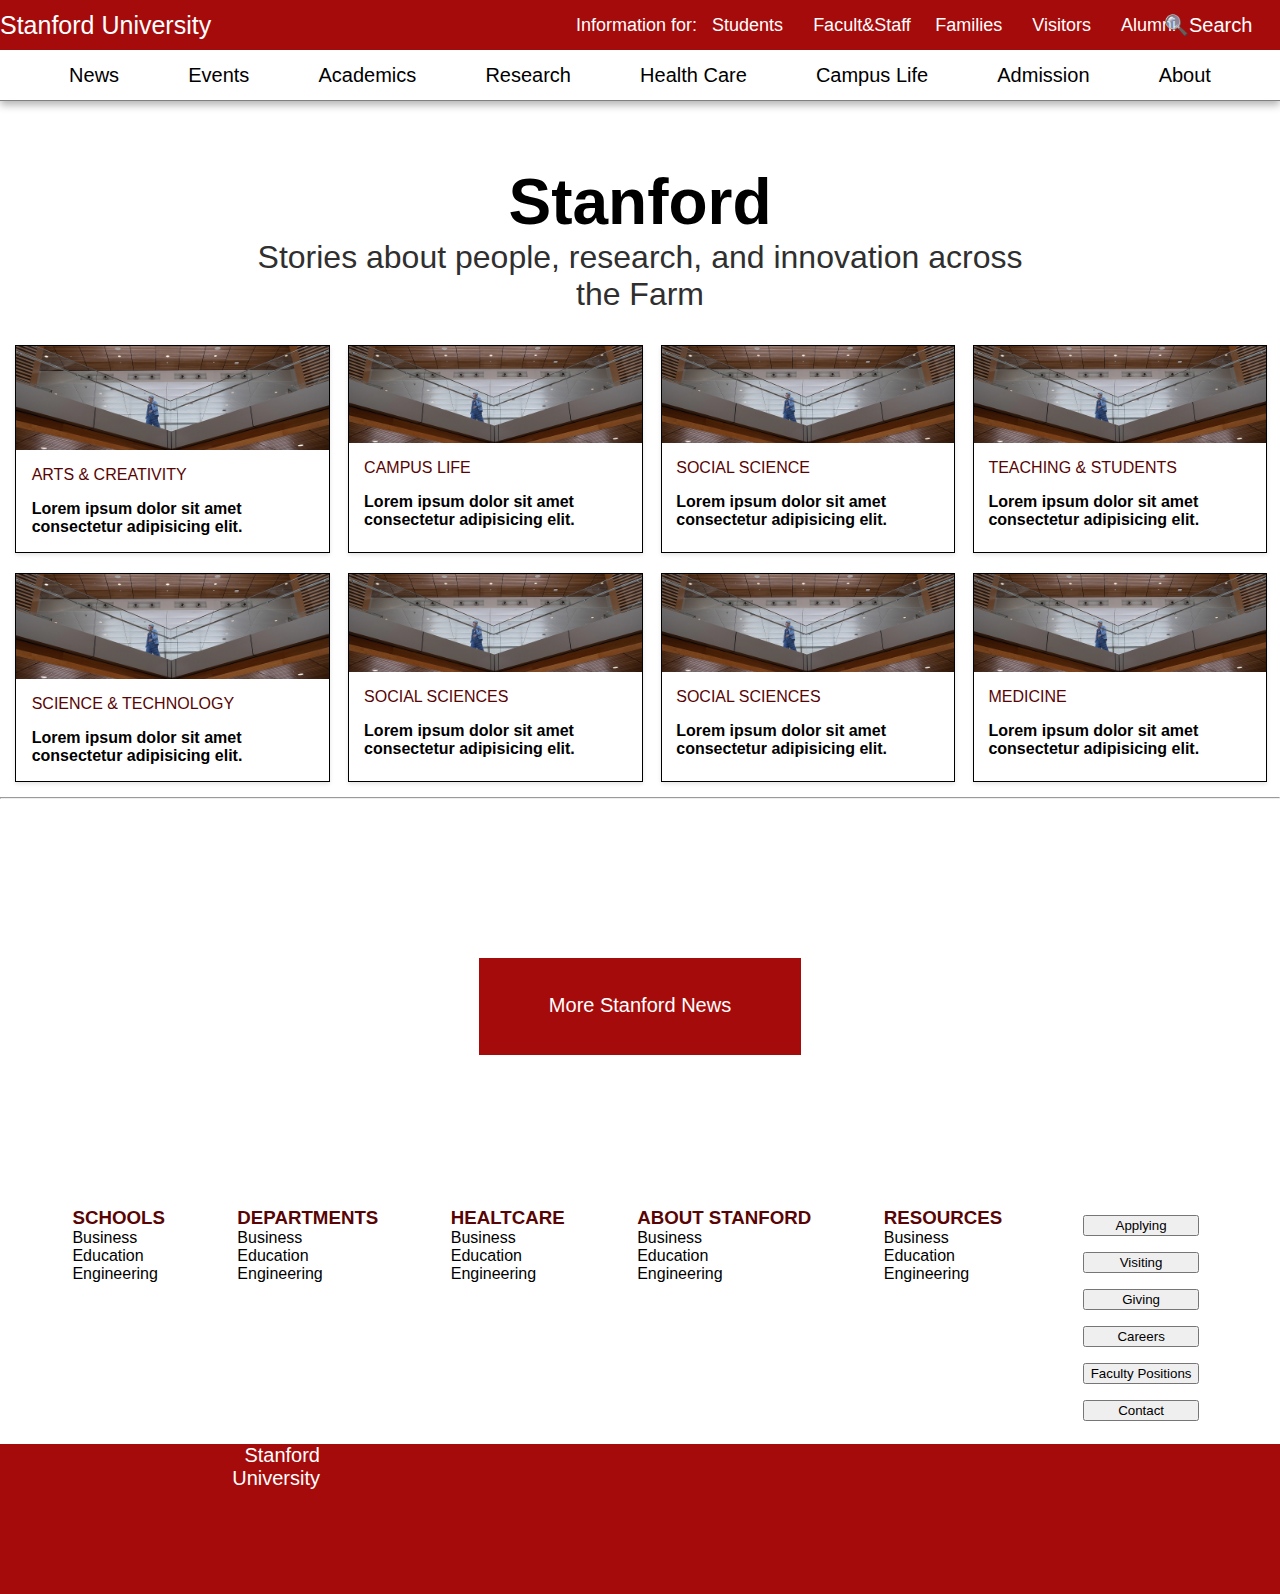
==== index.html @ b2fb9c87 "Stanford News Page first commit" ====
<!DOCTYPE html>
<html lang="en">

<head>
    <meta charset="UTF-8">
    <meta name="viewport" content="width=device-width, initial-scale=1.0">
    <title>Stanford News</title>
    <link rel="stylesheet" href="./style.css">
    <style>
     
    </style>
</head>

<body>
    <header>
        <div class="Header1">
            <div class="Logo">
                Stanford University
            </div>
            <nav class="Menu">
                Information&nbsp;for:
                <label class="nav-item">Students</label>
                <label class="nav-item">Facult&Staff</label>
                <label class="nav-item">Families</label>
                <label class="nav-item">Visitors</label>
                <label class="nav-item">Alumni</label>
            </nav>
            <div class="Search">
                &#128269;Search
            </div>
        </div>
        <div class="HeaderId">
            <div class="Header2">
                <label>News</label>
                <label>Events</label>
                <label>Academics</label>
                <label>Research</label>
                <label>Health Care</label>
                <label>Campus Life</label>
                <label>Admission</label>
                <label>About</label>
            </div>
        </div>
    </header>
    

    <div class="afterHeader">
        <p class="intro">Stanford</p>
        <p class="describe">Stories about people, research, and innovation across the Farm</p>
    </div>

    <div class="gridOut">
        <div class="gridNews">
            <div class="gridItem">
                <div class="gridImage"><img src="./health-care-banner-2.webp" alt=""></div>
                <div class="gridText">
                    <p class="heading1">ARTS & CREATIVITY</p>
                    <p class="describe1">Lorem ipsum dolor sit amet consectetur adipisicing elit.</p>
                </div>
            </div>
        </div>
        <div class="gridNews">
            <div class="gridItem">
                <div class="gridImage"><img src="./health-care-banner-2.webp" alt=""></div>
                <div class="gridText">
                    <p class="heading1">CAMPUS LIFE</p>
                    <p class="describe1">Lorem ipsum dolor sit amet consectetur adipisicing elit.</p>
                </div>
            </div>
        </div>
        <div class="gridNews">
            <div class="gridItem">
                <div class="gridImage"><img src="./health-care-banner-2.webp" alt=""></div>
                <div class="gridText">
                    <p class="heading1">SOCIAL SCIENCE</p>
                    <p class="describe1">Lorem ipsum dolor sit amet consectetur adipisicing elit.</p>
                </div>
            </div>
        </div>
        <div class="gridNews">
            <div class="gridItem">
                <div class="gridImage"><img src="./health-care-banner-2.webp" alt=""></div>
                <div class="gridText">
                    <p class="heading1">TEACHING & STUDENTS</p>
                    <p class="describe1">Lorem ipsum dolor sit amet consectetur adipisicing elit.</p>
                </div>
            </div>
        </div>
        <div class="gridNews">
            <div class="gridItem">
                <div class="gridImage"><img src="./health-care-banner-2.webp" alt=""></div>
                <div class="gridText">
                    <p class="heading1">SCIENCE & TECHNOLOGY</p>
                    <p class="describe1">Lorem ipsum dolor sit amet consectetur adipisicing elit.</p>
                </div>
            </div>
        </div>
        <div class="gridNews">
            <div class="gridItem">
                <div class="gridImage"><img src="./health-care-banner-2.webp" alt=""></div>
                <div class="gridText">
                    <p class="heading1">SOCIAL SCIENCES</p>
                    <p class="describe1">Lorem ipsum dolor sit amet consectetur adipisicing elit.</p>
                </div>
            </div>
        </div>
        <div class="gridNews">
            <div class="gridItem">
                <div class="gridImage"><img src="./health-care-banner-2.webp" alt=""></div>
                <div class="gridText">
                    <p class="heading1">SOCIAL SCIENCES</p>
                    <p class="describe1">Lorem ipsum dolor sit amet consectetur adipisicing elit.</p>
                </div>
            </div>
        </div>
        <div class="gridNews">
            <div class="gridItem">
                <div class="gridImage"><img src="./health-care-banner-2.webp" alt=""></div>
                <div class="gridText">
                    <p class="heading1">MEDICINE</p>
                    <p class="describe1">Lorem ipsum dolor sit amet consectetur adipisicing elit.</p>
                </div>
            </div>
        </div>
    </div>
    <hr>
    <div class="MoreNews">
       <label>More Stanford News</label>
    </div>

    <section class="footer-flexContainer">
        <div class="footerList">
            <h3>SCHOOLS</h3>
            <ul>
                <li>Business</li>
                <li>Education</li>
                <li>Engineering</li>
            </ul>
        </div>
        <div class="footerList">
            <h3>DEPARTMENTS</h3>
            <ul>
                <li>Business</li>
                <li>Education</li>
                <li>Engineering</li>
            </ul>
        </div>
        <div class="footerList">
            <h3>HEALTCARE</h3>
            <ul>
                <li>Business</li>
                <li>Education</li>
                <li>Engineering</li>
            </ul>
        </div>
        <div class="footerList">
            <h3>ABOUT STANFORD</h3>
            <ul>
                <li>Business</li>
                <li>Education</li>
                <li>Engineering</li>
            </ul>
        </div>
        <div class="footerList">
            <h3>RESOURCES</h3>
            <ul>
                <li>Business</li>
                <li>Education</li>
                <li>Engineering</li>
            </ul>
        </div>
        <div class="footerList">
            <button>Applying</button>
            <button>Visiting</button>
            <button>Giving</button>
            <button>Careers</button>
            <button>Faculty Positions</button>
            <button>Contact</button>
        </div>
    </section>
    <div class="FooterEnd">
        <section>
            Stanford <br> University
        </section>
    </div>

</body>

</html>
---- style.css ----
body{
    font-family: Arial, Helvetica, sans-serif;
    background-color: white;
    display: block;
    margin: 0px;
}
header{
    position: sticky;
    top: 0;
    border-bottom: 1px solid gray;
    box-shadow: 0 4px 8px rgba(0, 0, 0, 0.3); 

}

.Header1{
    background-color: rgb(166, 11, 11);
    height: 50px;
    display: flex;
    justify-content: flex-start;
    margin: 0px;
    /* text-align: center; */
    align-items: center;
    position: sticky;
    top: 0;
}

.Logo {
    /* border: 1px solid black; */
    width: 45%;
    color: white;
    font-size: 25px;
}

.Menu {
    display: flex;
    /* border: 1px solid black; */
    width: 45%;
    color: white;
    text-align: left;
    font-size: 18px;
    align-items: center;
}

.Search {
    display: flex;
    color: white;
    font-size: 20px;
    padding: 12px;
}

.nav-item {
    /* border: 1px solid white; */
    padding: 15px;
    width: 16%;
    text-align: center;
    /* padding-top: 10px; */
}

.nav-item:hover,
.Search:hover,
.MoreNews label:hover {
    background-color: rgb(66, 10, 10);
}

.HeaderId {
    background-color: white;
    ;
    height: 50px;
    /* border: 1px solid black; */
}

.Header2 {
    height: 50px;
    display: flex;
    background-color: white;
    /* border: 1px solid black; */
    font: 5;
    gap: 2%;
    margin: 0 5%;
    font-weight: 500;
    font-family: sans-serif;
    font-size: 125%;
    justify-content: center;
    align-items: center;
}

.Header2 label {
    /* border: 1px solid black; */
    padding: 2%;
    white-space: nowrap;
}

.Header2 label:hover {
    color: red;
    border-bottom: 2px solid red;
    margin: 0px;

}

.Header2 label::selection {
    color: rgb(164, 4, 4);
    text-decoration: underline;
}

.afterHeader {
    margin: 2% 20%;
    text-align: center;
}

.intro {
    font-weight: 900;
    font-family: sans-serif;
    font-size: 400%;
    /* border: 1px solid black; */
    margin-bottom: 0px;
}

.describe {
    font-family: sans-serif;
    font-size: 200%;
    font-style: normal;
    color: rgb(48, 47, 47);
    /* border: 1px solid black; */
    margin-top: 0px;

}

.gridOut {
    display: grid;
    grid-template-columns: auto auto auto auto;
    gap: 20px;
    /* border: 1px solid black; */
    margin: 15px;
}

.gridNews {
    display: flex;
    background-color: white;
    border: 1px solid black;
    width: 100%;
    box-shadow: 0 2px 4px rgba(0, 0, 0, 0.1); 
}


.gridItem {}

.gridImage {
    display: flex;
}

.gridImage img {
    height: 100%;
    width: 100%;
}

.gridImage img:hover {
    transform: scale(1.1);
    overflow: hidden;
}

.gridText {
    margin: 5%;
}

.gridText .heading1 {
    color: rgb(88, 4, 4);
    font-family: sans-serif;
    font-weight: 500;
}

.gridText .describe1 {
    color: black(18, 2, 2);
    font-family: sans-serif;
    font-weight: 600;

}

.gridText .describe1:hover {
    color: rgb(27, 9, 165);
}

.MoreNews{
    display: flex;
    justify-content: center;
    align-items: center;
    height: 400px;
    /* border: 1px solid black; */
}

.MoreNews label{
    border: 1px solid rgb(166, 11, 11);
    background-color: rgb(166, 11, 11);
    height: 60px;
    width: 25%;
    text-align: center;
    padding-top: 35px;
    color: white;
    font-size: 20px;
}
.footerList{
    display: flex;
    flex-direction: column;
}

.footerList ul{
    list-style: none; /* Remove bullet points */
    margin: 0px;
    padding: 0px;
}
.footerList h3{
    margin: 0px;
    color: rgb(88, 4, 4);
}

.footerList button{
    margin: 8px
}

.footer-flexContainer{
    display: flex;
    justify-content: space-evenly;
}
.FooterEnd{
    display: flex;
    background-color: rgb(166, 11, 11);
    height: 150px;
    margin-top: 15px;
}

.FooterEnd > section{
    width: 25%;
    color: white;
    text-align: end;
    font-size: 20px;
}
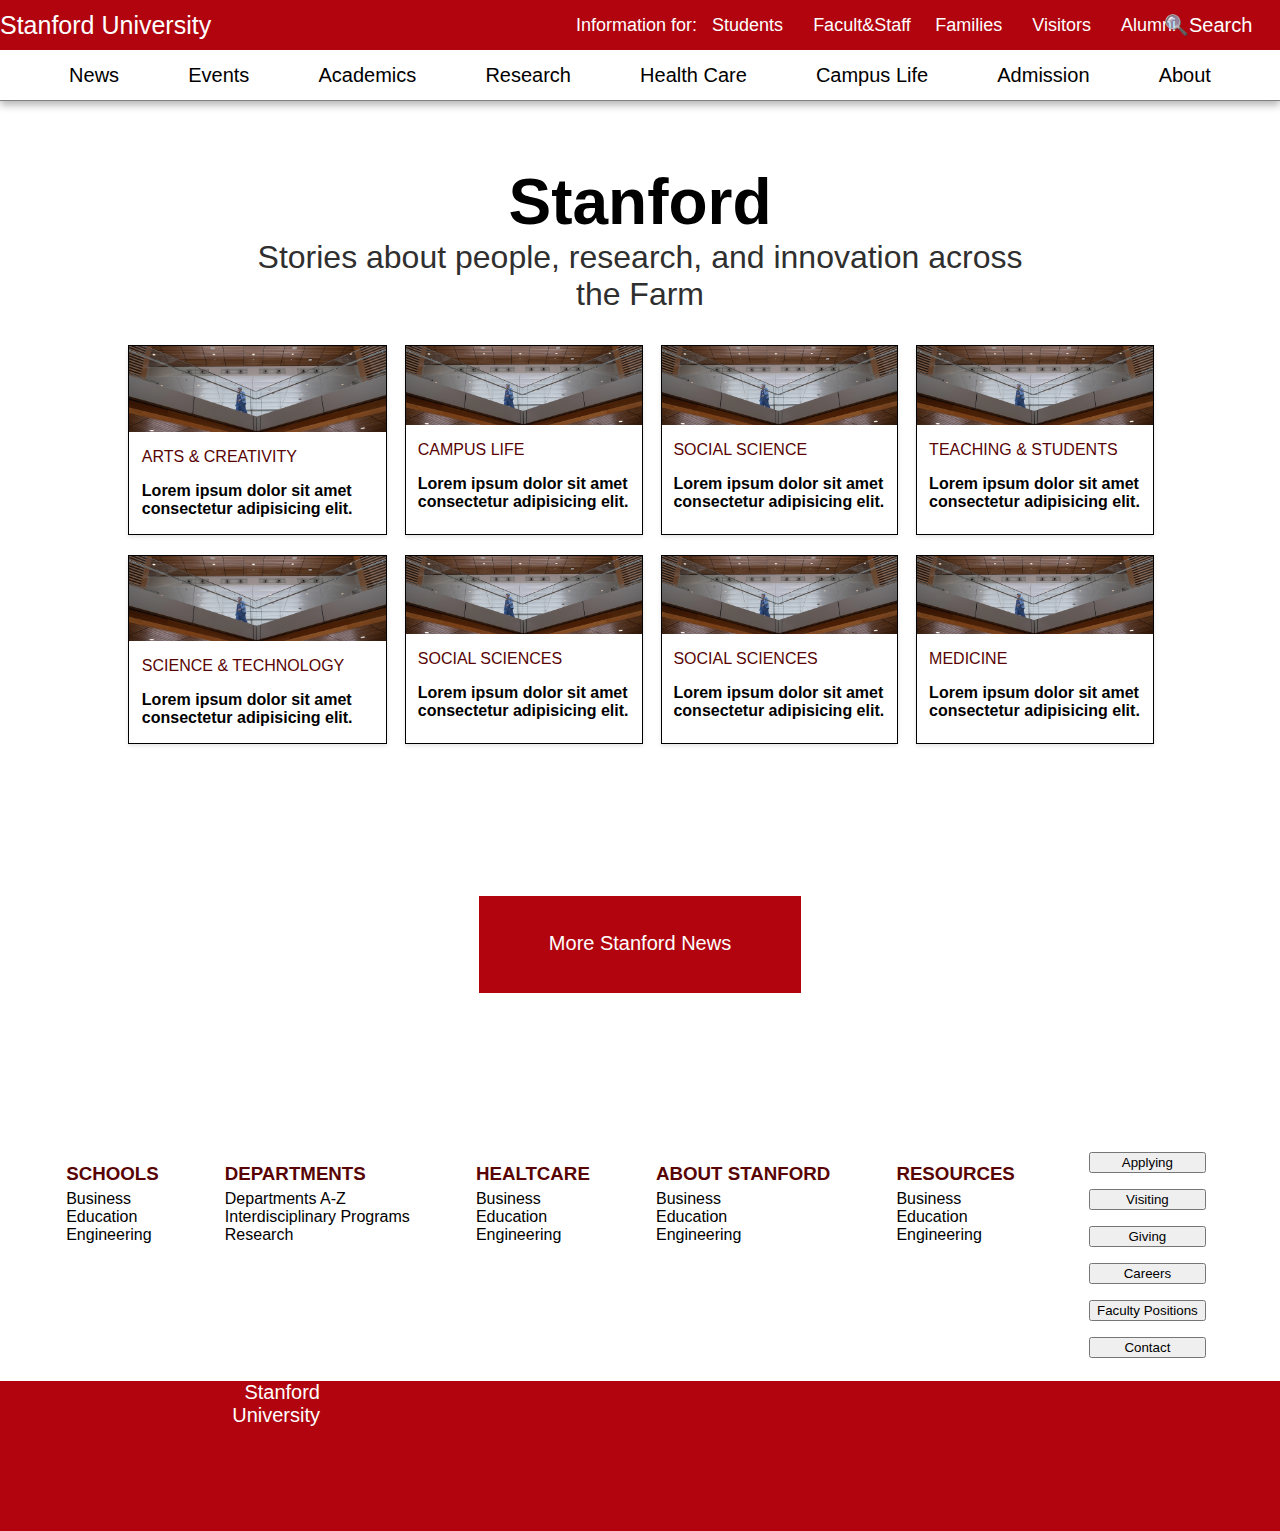
==== commit 52ec15f6: "CSS clean up" ====
--- a/index.html
+++ b/index.html
@@ -123,7 +123,7 @@
             </div>
         </div>
     </div>
-    <hr>
+    
     <div class="MoreNews">
        <label>More Stanford News</label>
     </div>
@@ -140,9 +140,9 @@
         <div class="footerList">
             <h3>DEPARTMENTS</h3>
             <ul>
-                <li>Business</li>
-                <li>Education</li>
-                <li>Engineering</li>
+                <li>Departments A-Z</li>
+                <li>Interdisciplinary Programs</li>
+                <li>Research</li>
             </ul>
         </div>
         <div class="footerList">
--- a/style.css
+++ b/style.css
@@ -13,7 +13,7 @@
 }
 
 .Header1{
-    background-color: rgb(166, 11, 11);
+    background-color: #b1040e;
     height: 50px;
     display: flex;
     justify-content: flex-start;
@@ -130,7 +130,8 @@
     grid-template-columns: auto auto auto auto;
     gap: 20px;
     /* border: 1px solid black; */
-    margin: 15px;
+    margin-left: 10%;
+    margin-right: 10%;
 }
 
 .gridNews {
@@ -188,8 +189,8 @@
 }
 
 .MoreNews label{
-    border: 1px solid rgb(166, 11, 11);
-    background-color: rgb(166, 11, 11);
+    border: 1px solid #b1040e;
+    background-color: #b1040e;
     height: 60px;
     width: 25%;
     text-align: center;
@@ -208,7 +209,7 @@
     padding: 0px;
 }
 .footerList h3{
-    margin: 0px;
+    margin-bottom: 5px;
     color: rgb(88, 4, 4);
 }
 
@@ -222,7 +223,7 @@
 }
 .FooterEnd{
     display: flex;
-    background-color: rgb(166, 11, 11);
+    background-color: #b1040e;
     height: 150px;
     margin-top: 15px;
 }
